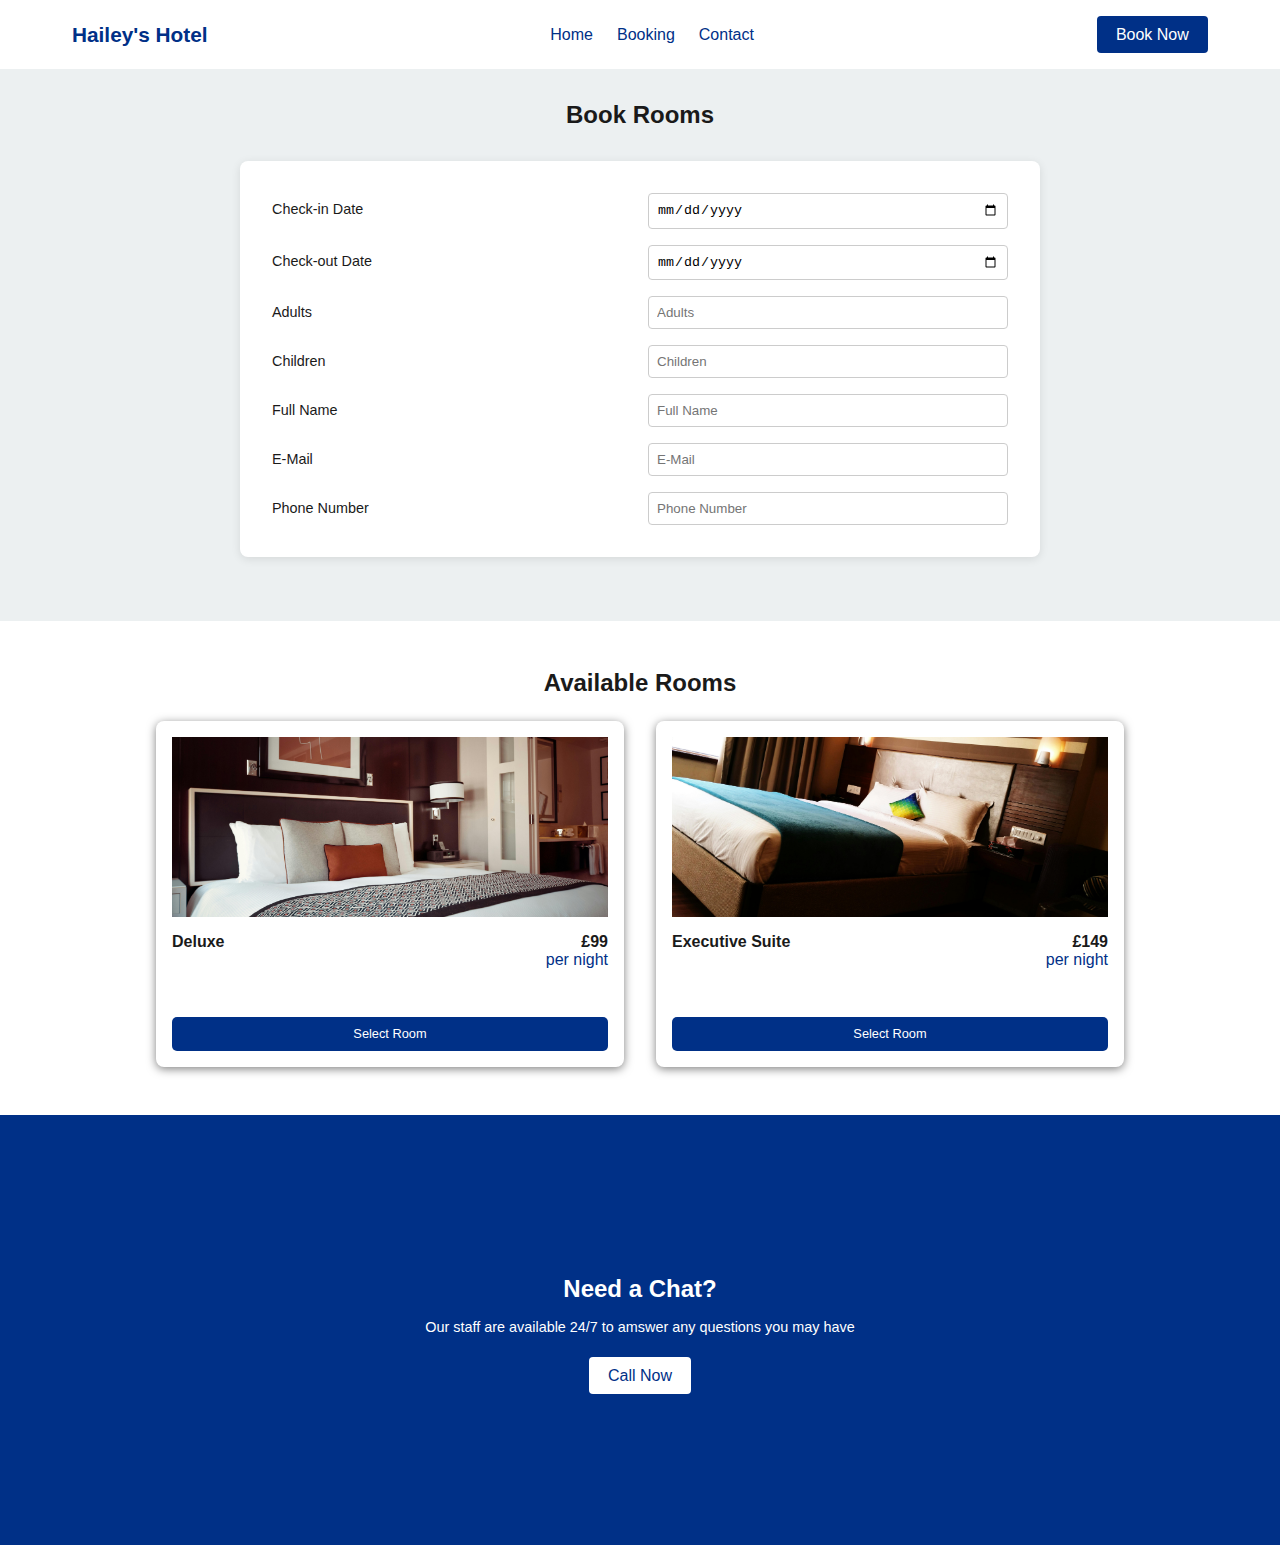
==== booking.html @ 3880f31a "Folders and paths updated" ====
<!DOCTYPE html>
<html lang="en">

  <head>
    <meta charset="UTF-8">
    <meta name="viewport" content="width=device-width, initial-scale=1.0">
    <title>Hailey's Hotel | Booking Form</title>
    <link rel="stylesheet" href="./Styles/style.css">
  </head>

  <body>

    <!-- Navigation header --> 
    <header class="header">
      <a href="landing.html">
        <div class="main-logo">Hailey's Hotel</div>
      </a>
      <nav>
        <ul>
          <li><a href="landing.html">Home</a></li>
          <li><a href="booking.html">Booking</a></li>
          <li><a href="contact-us.html">Contact</a></li>
        </ul>
      </nav>
      <a href="#" class="book-btn">Book Now</a>
    </header>
    <!-- Navigation header end -->

    <!-- Booking form -->
    <section class="booking-form-container">
      <h2>Book Rooms</h2>
      <form class="booking-form-items">
        <label>Check-in Date</label>
        <input type="date" name="check-in-date" id="check-in-date" required>
        <label>Check-out Date</label>
        <input type="date" name="check-out-date" id="check-out-date" required>
        <label>Adults</label>
        <input type="text" name="adults" id="adults" placeholder="Adults" required>
        <label>Children</label>
        <input type="text" name="children" id="children" placeholder="Children" required>
        <label>Full Name</label>
        <input type="text" name="full-name" id="full-name" placeholder="Full Name" required>
        <label>E-Mail</label>
        <input type="email" name="email" id="email" placeholder="E-Mail" required>
        <label>Phone Number</label>
        <input type="tel" name="tel" id="tel" placeholder="Phone Number" required>
      </form>
    </section>
    <!-- Booking form end -->

    <!-- Rooms section -->
    <section class="rooms-section">
      <h2>Available Rooms</h2>
      <div class="rooms-section-container">

        <!-- Room one -->
        <div class="available-room-container">
          <div class="room-image">
            <img
              class="room-image"
              src="./Images/bedroom.jpg"
              alt="Deluxe Bedroom"
            >
          </div>
          <div class="room-info">
            <h3>Deluxe</h3>
            <div class="room-info-price">
              <p><strong>£99</strong></p>
              <p><span>per night</span></p>
            </div>
          </div>
          <a href="#" class="select-room-btn">Select Room</a>
        </div>
        <!-- Room one end -->

        <!-- Room two -->
        <div class="available-room-container">
          <div class="room-image">
            <img
              class="room-image"
              src="./Images/bedroom2.jpg"
              alt="Executive Suite"
            >
          </div>
          <div class="room-info">
            <h3>Executive Suite</h3>
            <div class="room-info-price">
              <p><strong>£149</strong></p>
              <p><span>per night</span></p>
            </div>
          </div>
          <a href="#" class="select-room-btn">Select Room</a>
        </div>
        <!-- Room two end -->

      </div>
    </section>
    <!-- Room section end -->

    <!-- Footer section -->
    <section class="footer-section">
      <h2>Need a Chat?</h2>
      <p>Our staff are available 24/7 to amswer any questions you may have</p>
      <a href="#" class="book-btn footer-btn">Call Now</a>
    </section>
    <!-- Footer section end -->

  </body>
</html>
---- Styles/style.css ----
/* Global styles */
* {
  margin: 0;
  padding: 0;
  box-sizing: border-box;
}

body {
  font-family: "Segoe UI", Tahoma, sans-serif;
  color: #1a1a1a;
}
/* Global styles end */

/* Header */
a {
  text-decoration: none;
  color: inherit;
}

ul {
  list-style: none;
  padding: 0;
  margin: 0;
}

.header {
  display: flex;
  flex-wrap: wrap;
  justify-content: space-between;
  max-width: 1200px;
  width: 100%;
  margin: 0 auto;
  align-items: center;
  padding: 1rem 2rem;
  color: #003087;
}

.main-logo {
  font-size: 1.3rem;
  font-weight: bold;
}
nav {
  display: flex;
}
nav ul {
  display: flex;
  gap: 1.5rem;
}

nav a {
  color: #003087;
  font-weight: 500;
}

.book-btn {
  background-color: #003087;
  color: #fff;
  padding: 0.6rem 1.2rem;
  border-radius: 4px;
  font-weight: 400;
  cursor: pointer;
  /* Header end; */
}

/* Landing page */

.book-btn:hover {
  background-color: #636363;
}

.welcome-section {
  text-align: center;
  padding: 3rem 2rem 8rem 2rem;
  background: #ecf0f1;
}

.welcome-section h2 {
  font-size: 1.5rem;
  margin-bottom: 2rem;
}

.welcome-section-images {
  display: flex;
  justify-content: center;
  flex-wrap: wrap;
  gap: 2rem;
  width: 100%;
}

.image-left,
.image-right {
  width: 350px;
  height: 250px;
  object-fit: cover;
  border-radius: 8px;
  box-shadow: 0 2px 10px rgba(0, 0, 0, 0.5);
}

.amenities-section {
  padding: 5rem 2rem 8rem 2rem;
  background-color: #fff;
  text-align: left;
}

.amenities-section h2 {
  font-size: 1.5rem;
  margin-bottom: 2rem;
  text-align: center;
}

.amenities-section p {
  font-size: 0.9rem;
}

.amenities-container {
  display: flex;
  justify-content: center;
  gap: 2rem;
  flex-wrap: wrap;
}

.card {
  background-color: #f0f0f0;
  padding: 2rem;
  border-radius: 10px;
  width: 250px;
  box-shadow: 0 2px 10px rgba(0, 0, 0, 0.5);
}

.footer-section {
  text-align: center;
  background-color: #003087;
  color: #fff;
  padding: 10rem 2rem;
}

.footer-section h2 {
  font-size: 1.5rem;
  margin-bottom: 1rem;
}

.footer-section p {
  margin-bottom: 2rem;
  font-size: 0.9rem;
}
.footer-btn {
  background-color: #fff;
  color: #003087;
}
/* Landing page end */

/* Booking form start */
.booking-form-container {
  text-align: left;
  padding: 2rem;
  background: #ecf0f1;
}

.booking-form-container h2 {
  text-align: center;
  font-size: 1.5rem;
}

.booking-form-items {
  display: grid;
  grid-template-columns: 1fr 1fr;
  gap: 1rem;
  max-width: 800px;
  margin: 2rem auto;
  padding: 2rem;
  background-color: white;
  border-radius: 8px;
  box-shadow: 0 2px 10px rgba(0, 0, 0, 0.1);
}

.booking-form-items label {
  font-size: 0.9rem;
  margin-top: 0.5rem;
}

.booking-form-items input {
  padding: 0.5rem;
  border: 1px solid #ccc;
  border-radius: 4px;
}

.rooms-section {
  max-width: 1000px;
  margin: 2rem auto;
  padding: 1rem;
}

.rooms-section h2 {
  text-align: center;
  margin-bottom: 1.5rem;
  font-size: 1.5rem;
}

.rooms-section-container {
  display: grid;
  grid-template-columns: repeat(auto-fit, minmax(300px, 1fr));
  gap: 2rem;
}

.available-room-container {
  background-color: white;
  padding: 1rem;
  border-radius: 8px;
  overflow: hidden;
  box-shadow: 0 2px 10px rgba(0, 0, 0, 0.5);
  text-align: center;
}

.room-image {
  background-color: #ddd;
  height: 180px;
  width: 100%;
  object-fit: cover;
}

.room-info {
  display: flex;
  justify-content: space-between;
  padding: 1rem 0 3rem 0;
}

.room-info h3 {
  margin-bottom: 0.5rem;
  font-size: 1rem;
}
.room-info-price {
  display: flex;
  flex-direction: column;
  text-align: end;
}
.room-info-price span {
  color: #003087;
}
.select-room-btn {
  display: inline-block;
  background-color: #003087;
  font-size: 0.8rem;
  width: 100%;
  color: white;
  padding: 0.6rem 1.2rem;
  border: none;
  border-radius: 5px;
  text-decoration: none;
}

.select-room-btn:hover {
  background-color: #636363;
}
/* Booking form end */

/* Contact page */
.contact-section-container {
  background-color: #f0f4f8;
}
.contact-section-container img {
  display: block;
  width: 100%;
  max-height: 400px;
  object-fit: cover;
  object-position: center;
  opacity: 0.9;
}
.contact-section-details {
  display: flex;
  flex-wrap: wrap;
  justify-content: center;
  gap: 2rem;
  padding: 3rem 2rem;
  max-width: 1200px;
  margin: 0 auto;
}

.contact-form {
  flex-grow: 1;
  background-color: white;
  padding: 2rem;
  border-radius: 10px;
  box-shadow: 0 2px 10px rgba(0, 0, 0, 0.5);
}

.contact-form h2 {
  margin-bottom: 1.5rem;
  font-size: 1.5rem;
}

.contact-form label {
  display: block;
  margin-top: 1rem;
  font-weight: 400;
  font-size: 0.9rem;
}

.contact-form input,
.contact-form textarea {
  width: 100%;
  padding: 0.7rem;
  margin-top: 0.4rem;
  border: 1px solid #ccc;
  border-radius: 5px;
  font-size: 1rem;
}

.send-btn {
  margin-top: 1.5rem;
  border: none;
  width: 100%;
}

.contact-info-container {
  display: flex;
  flex-grow: 1;
  flex-direction: column;
  gap: 1.5rem;
}

.info-box {
  background-color: white;
  padding: 1.5rem;
  border-radius: 10px;
  box-shadow: 0 2px 12px rgba(0, 0, 0, 0.09);
}
.info-box-items {
  display: flex;
  align-items: center;
  gap: 0.5rem;
  padding: 0.4rem 0 0.4rem 0;
  font-style: normal;
}

.info-box h3 {
  margin-bottom: 1rem;
  font-size: 1rem;
}

.info-box p {
  font-size: 0.9rem;
  padding-bottom: 0.7rem;
}

.map-section-container h2 {
  font-size: 1.5rem;
  text-align: center;
  padding: 2rem;
}

.map-image-container img {
  width: 100%;
  max-height: 400px;
  object-fit: cover;
}
/* Contact page end */
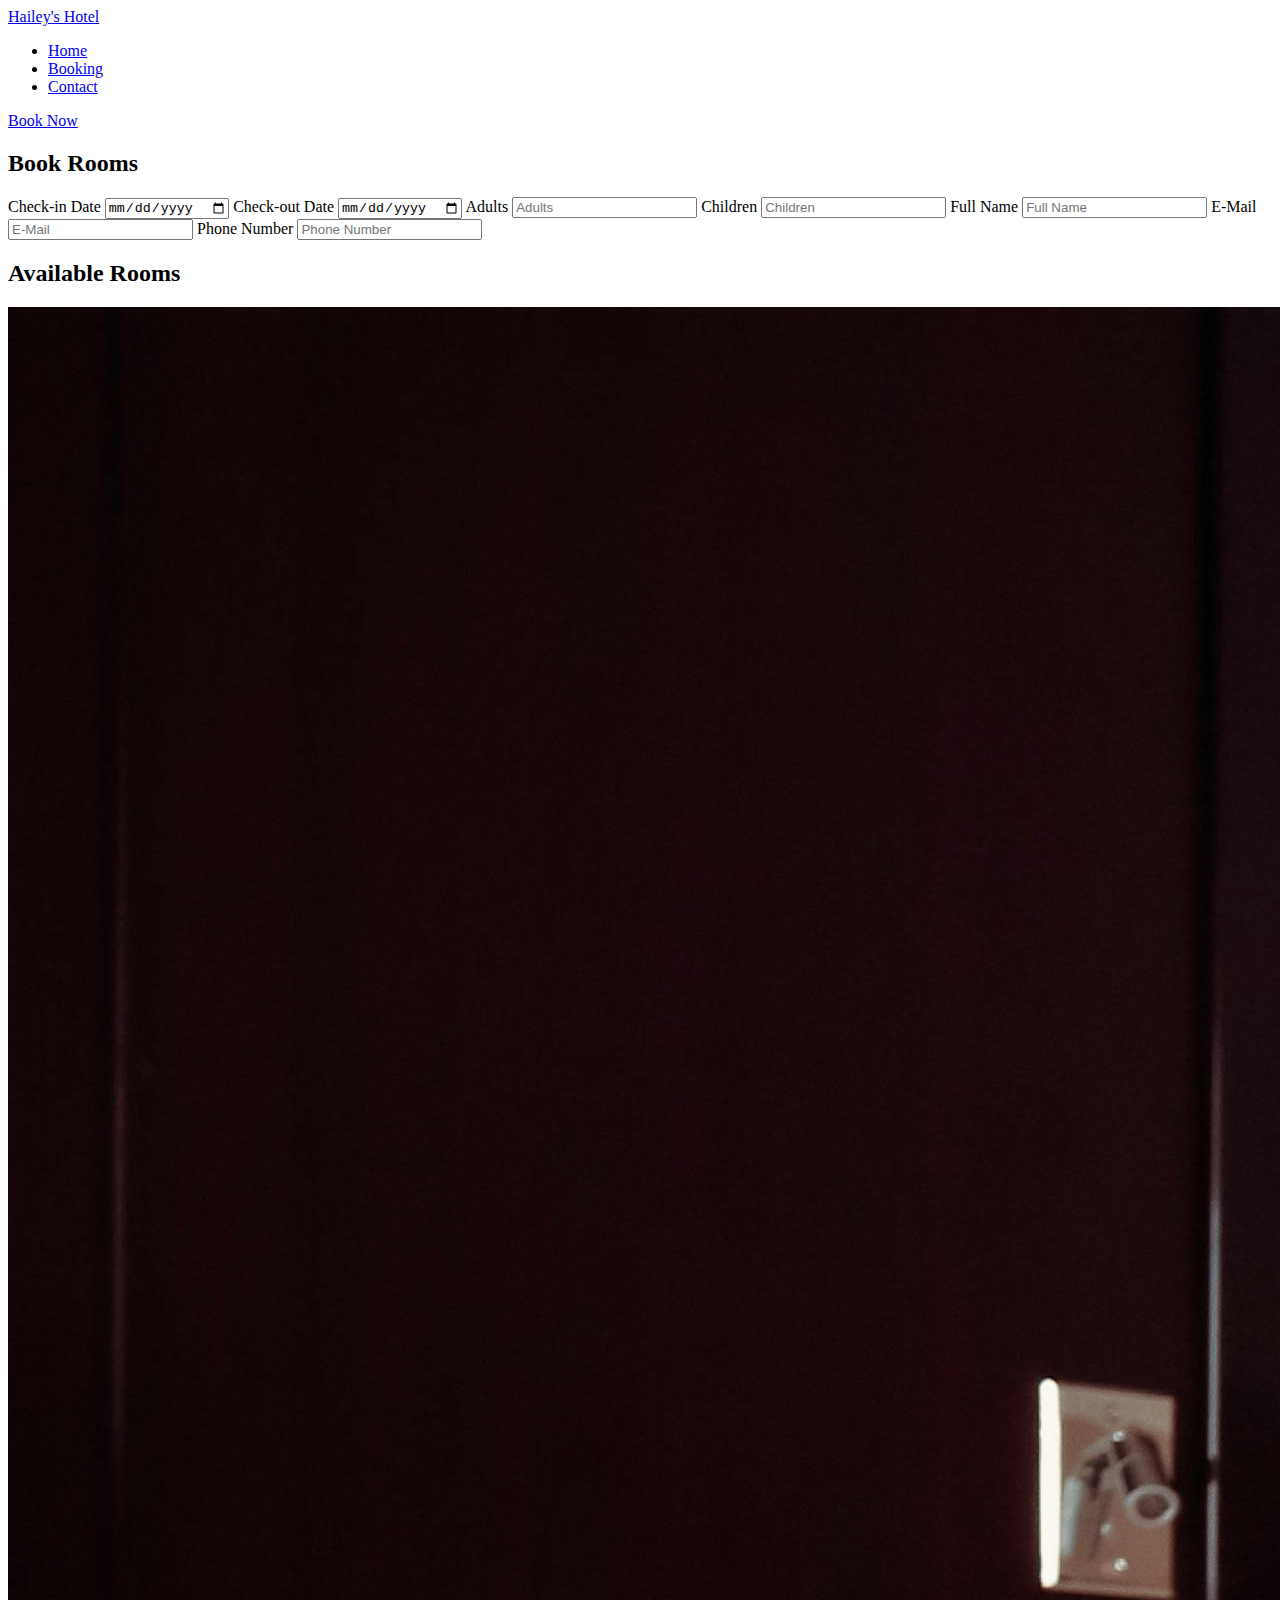
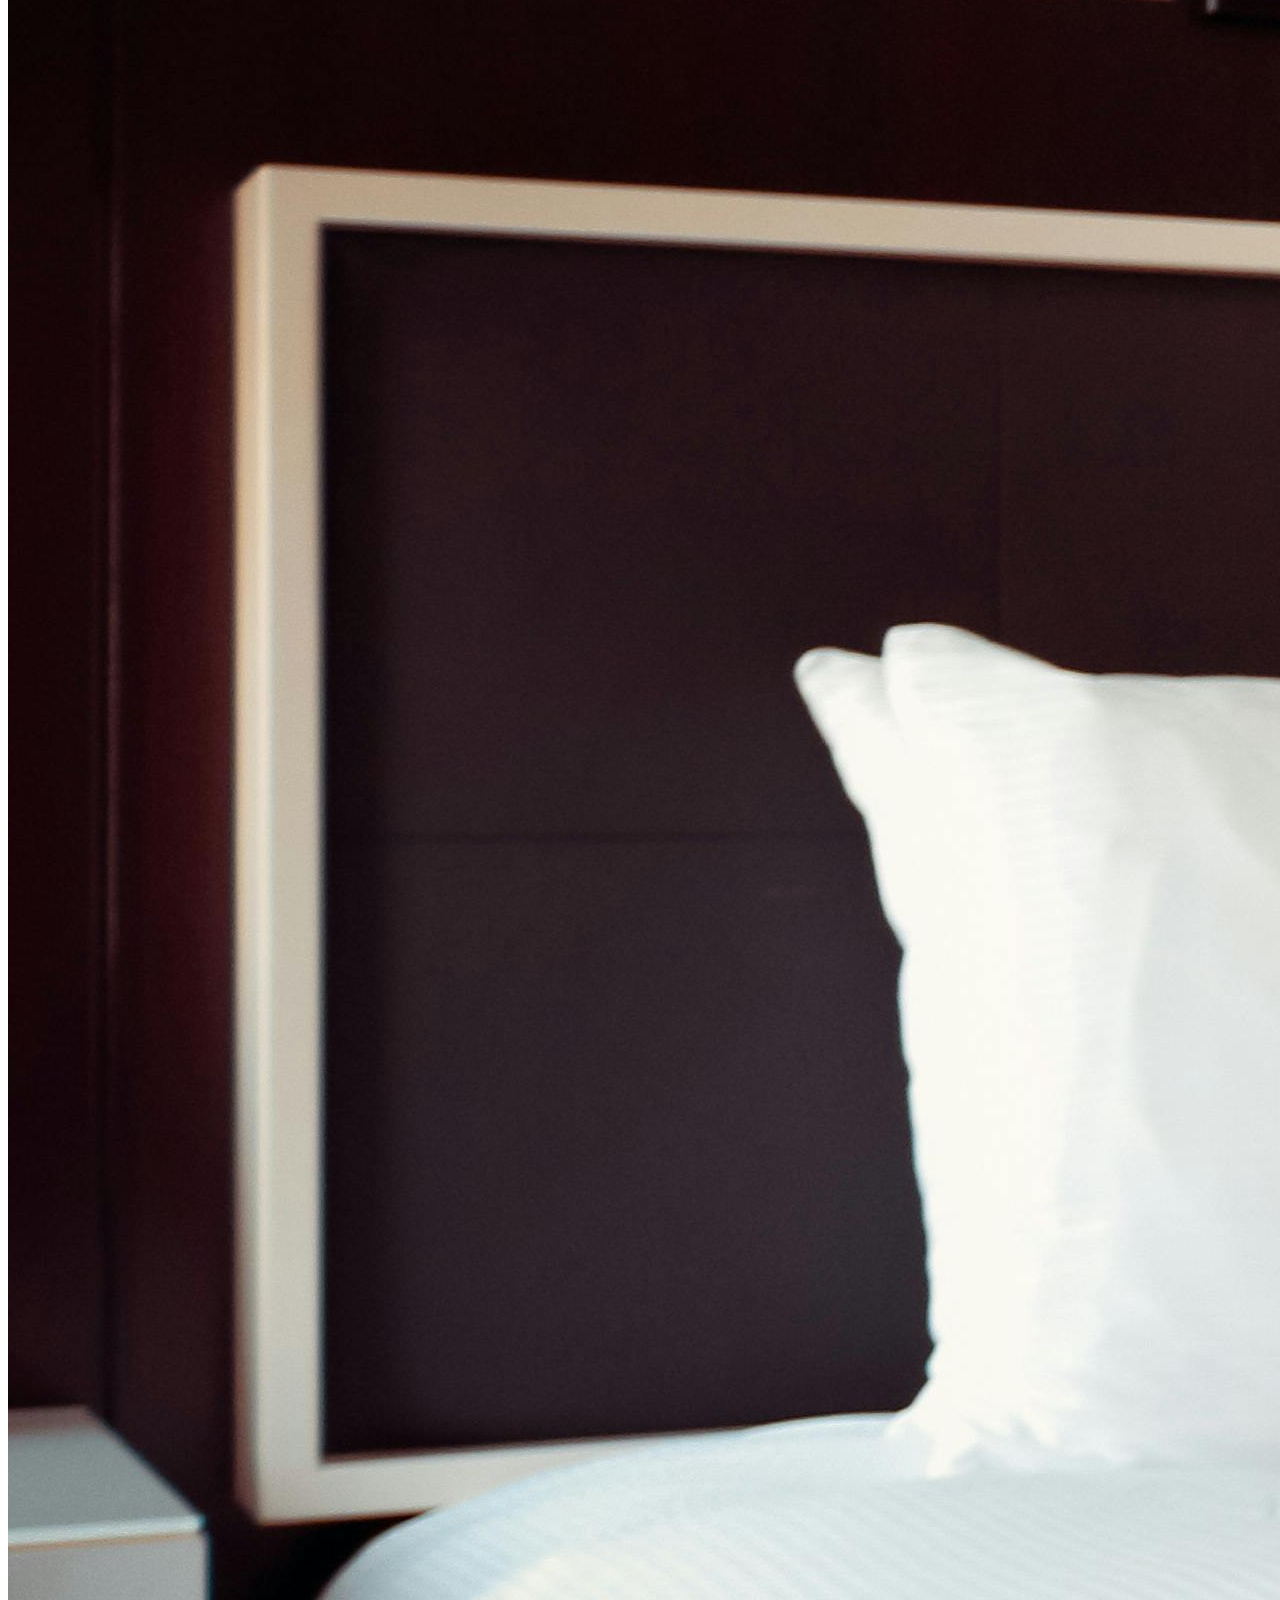
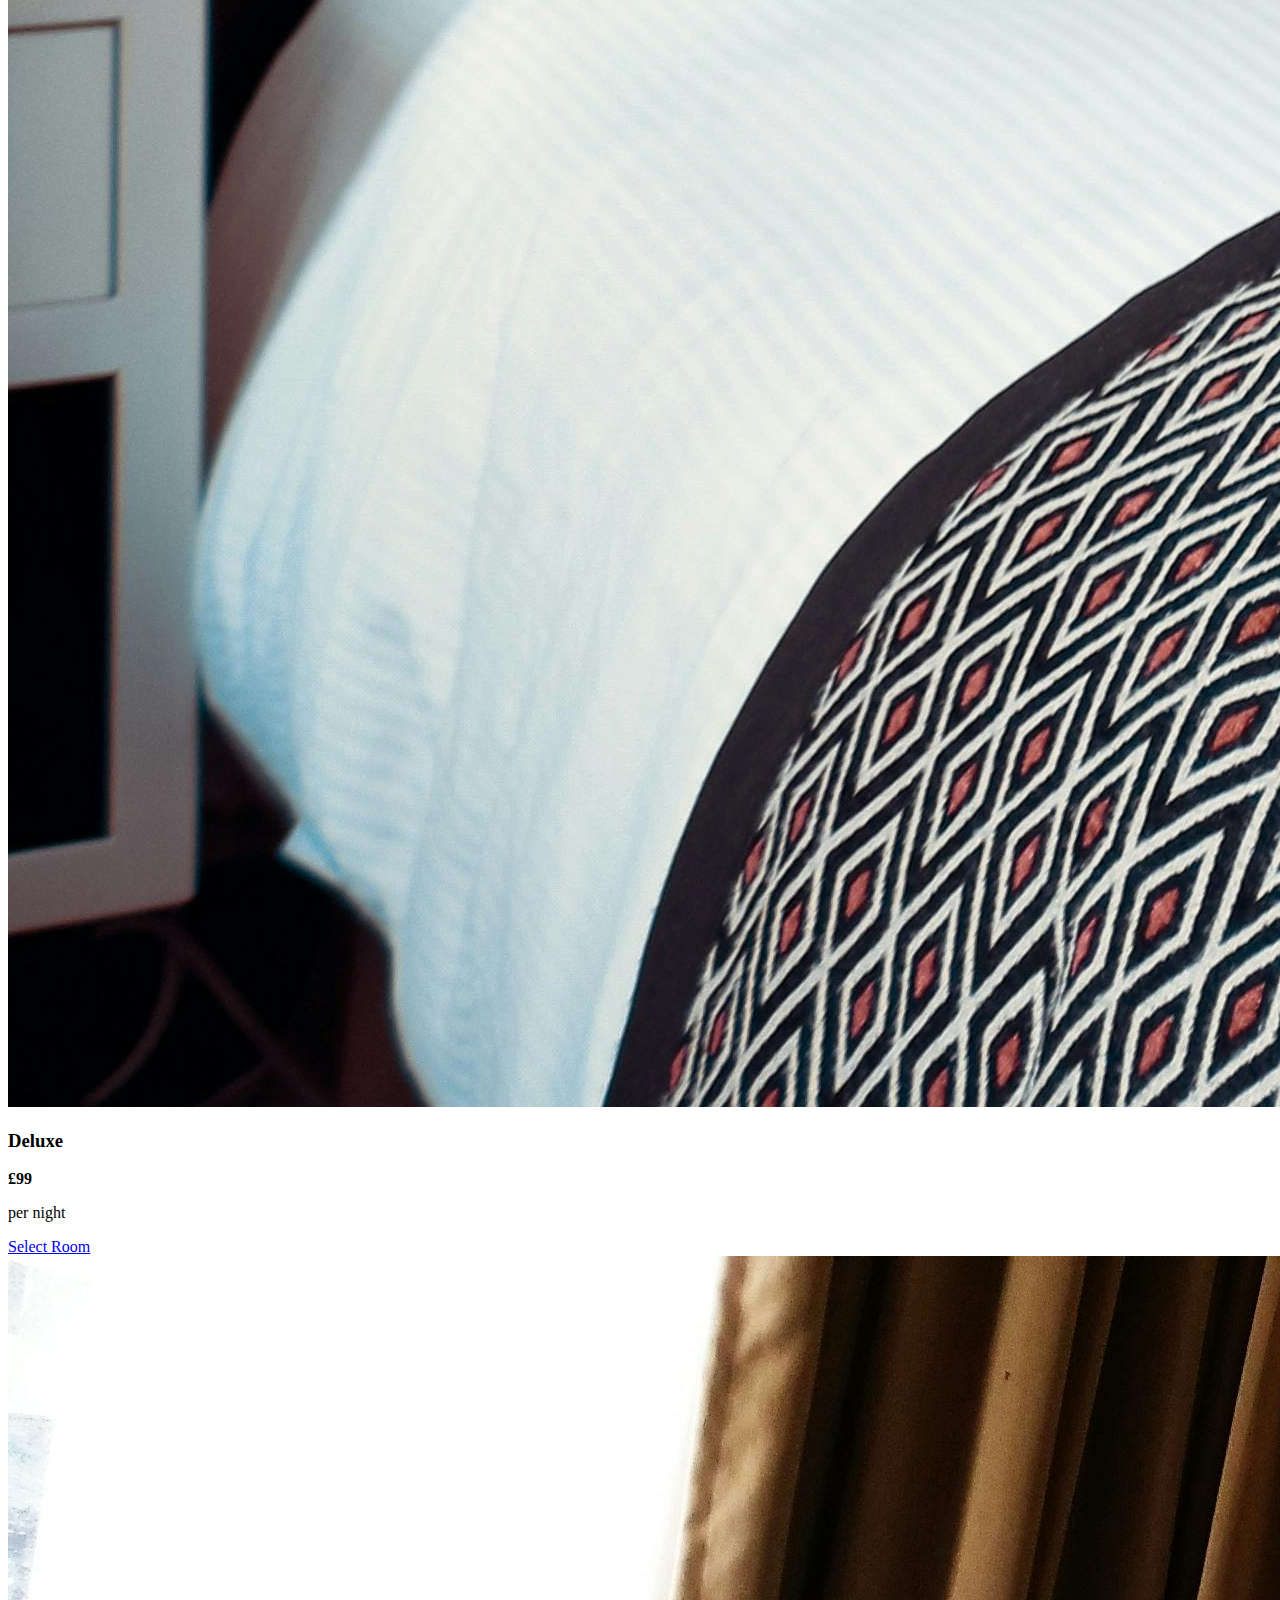
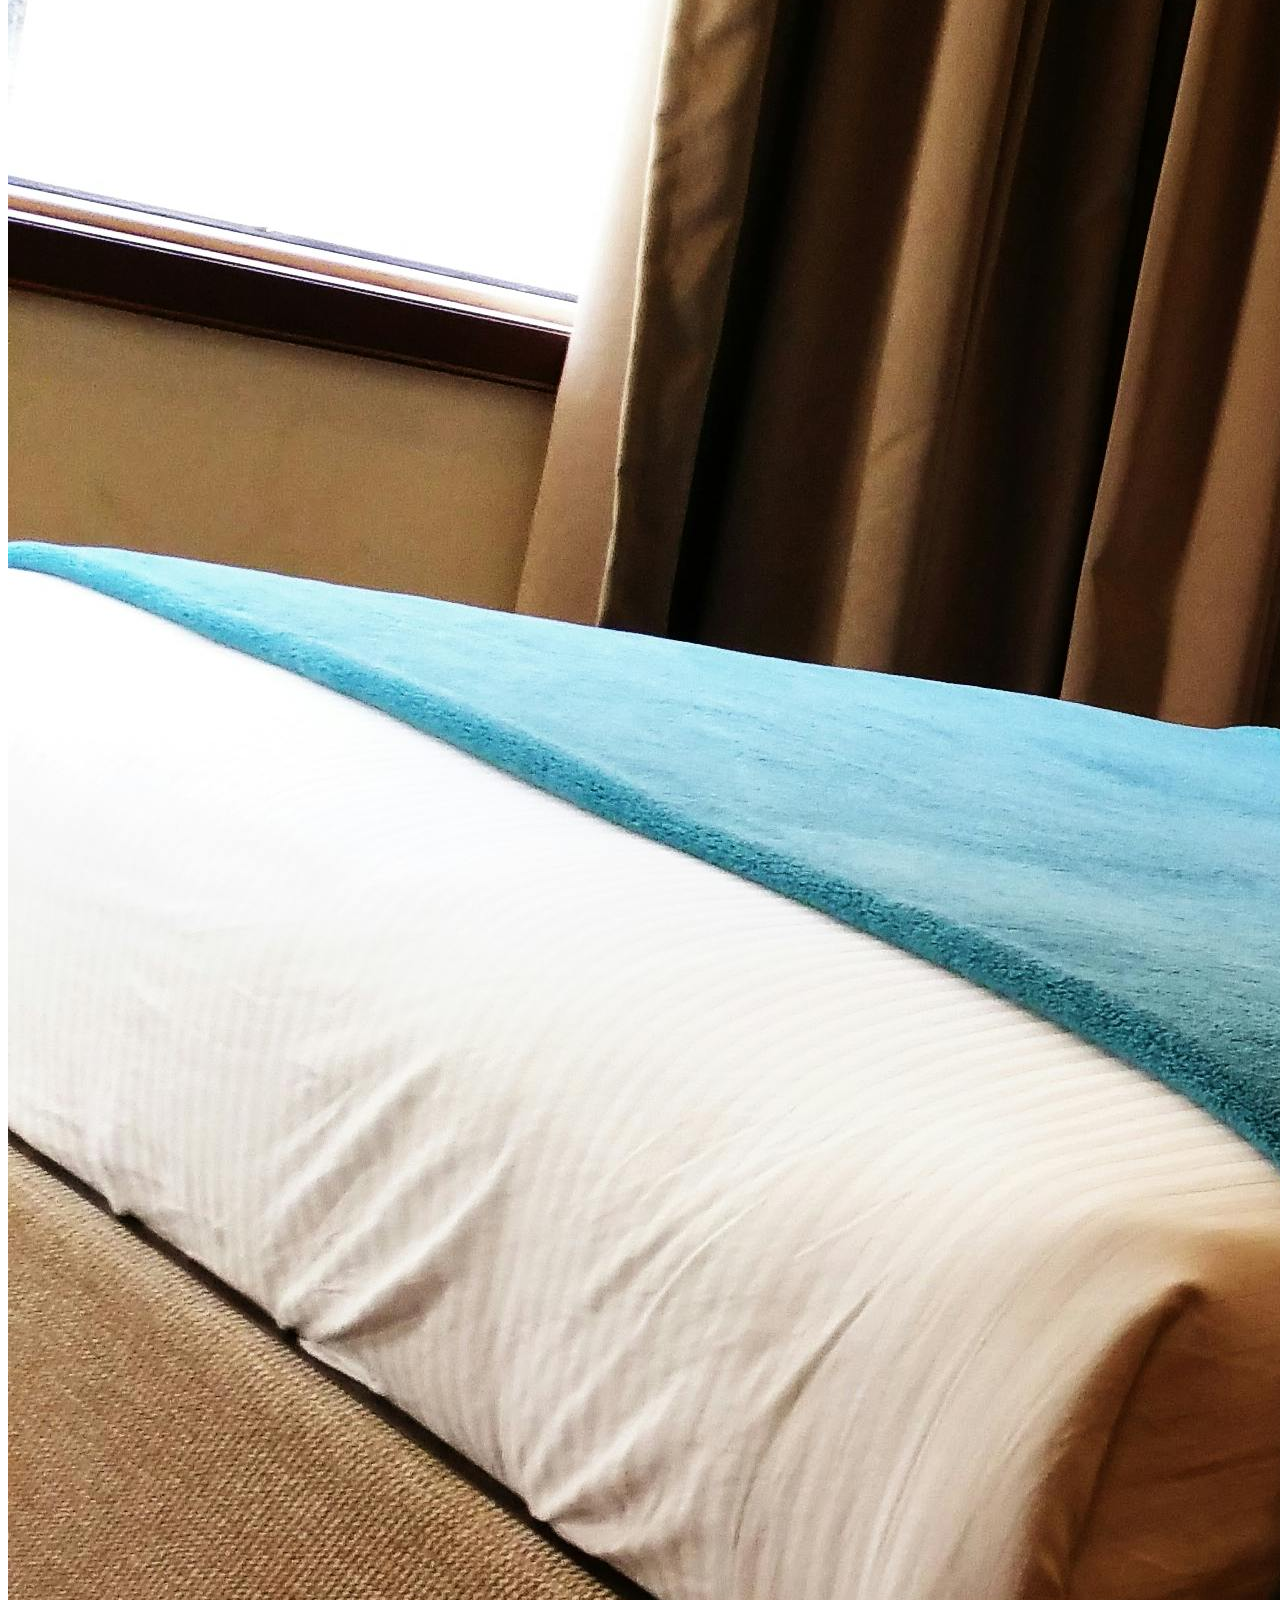
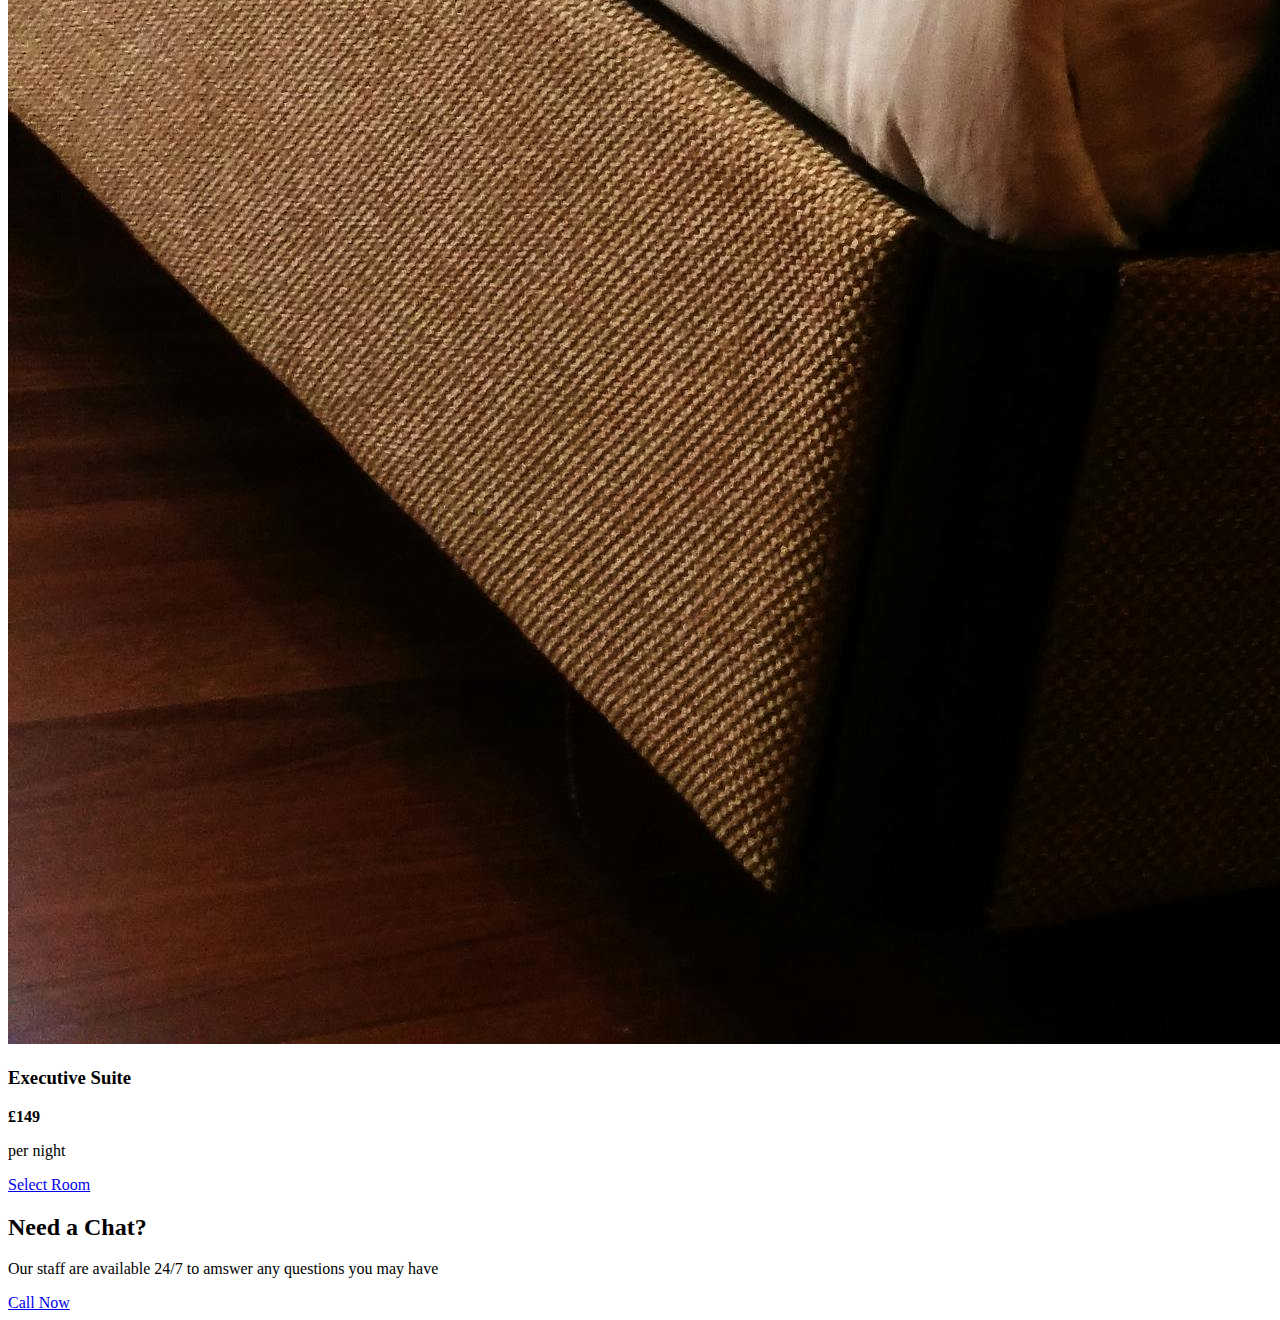
==== commit 056e3334: "ReadME, file names, folders updated" ====
--- a/booking.html
+++ b/booking.html
@@ -5,7 +5,7 @@
     <meta charset="UTF-8">
     <meta name="viewport" content="width=device-width, initial-scale=1.0">
     <title>Hailey's Hotel | Booking Form</title>
-    <link rel="stylesheet" href="./Styles/style.css">
+    <link rel="stylesheet" href="./styles/style.css">
   </head>
 
   <body>
@@ -58,7 +58,7 @@
           <div class="room-image">
             <img
               class="room-image"
-              src="./Images/bedroom.jpg"
+              src="./images/deluxe-bedroom.jpg"
               alt="Deluxe Bedroom"
             >
           </div>
@@ -78,7 +78,7 @@
           <div class="room-image">
             <img
               class="room-image"
-              src="./Images/bedroom2.jpg"
+              src="./images/executive-bedroom.jpg"
               alt="Executive Suite"
             >
           </div>
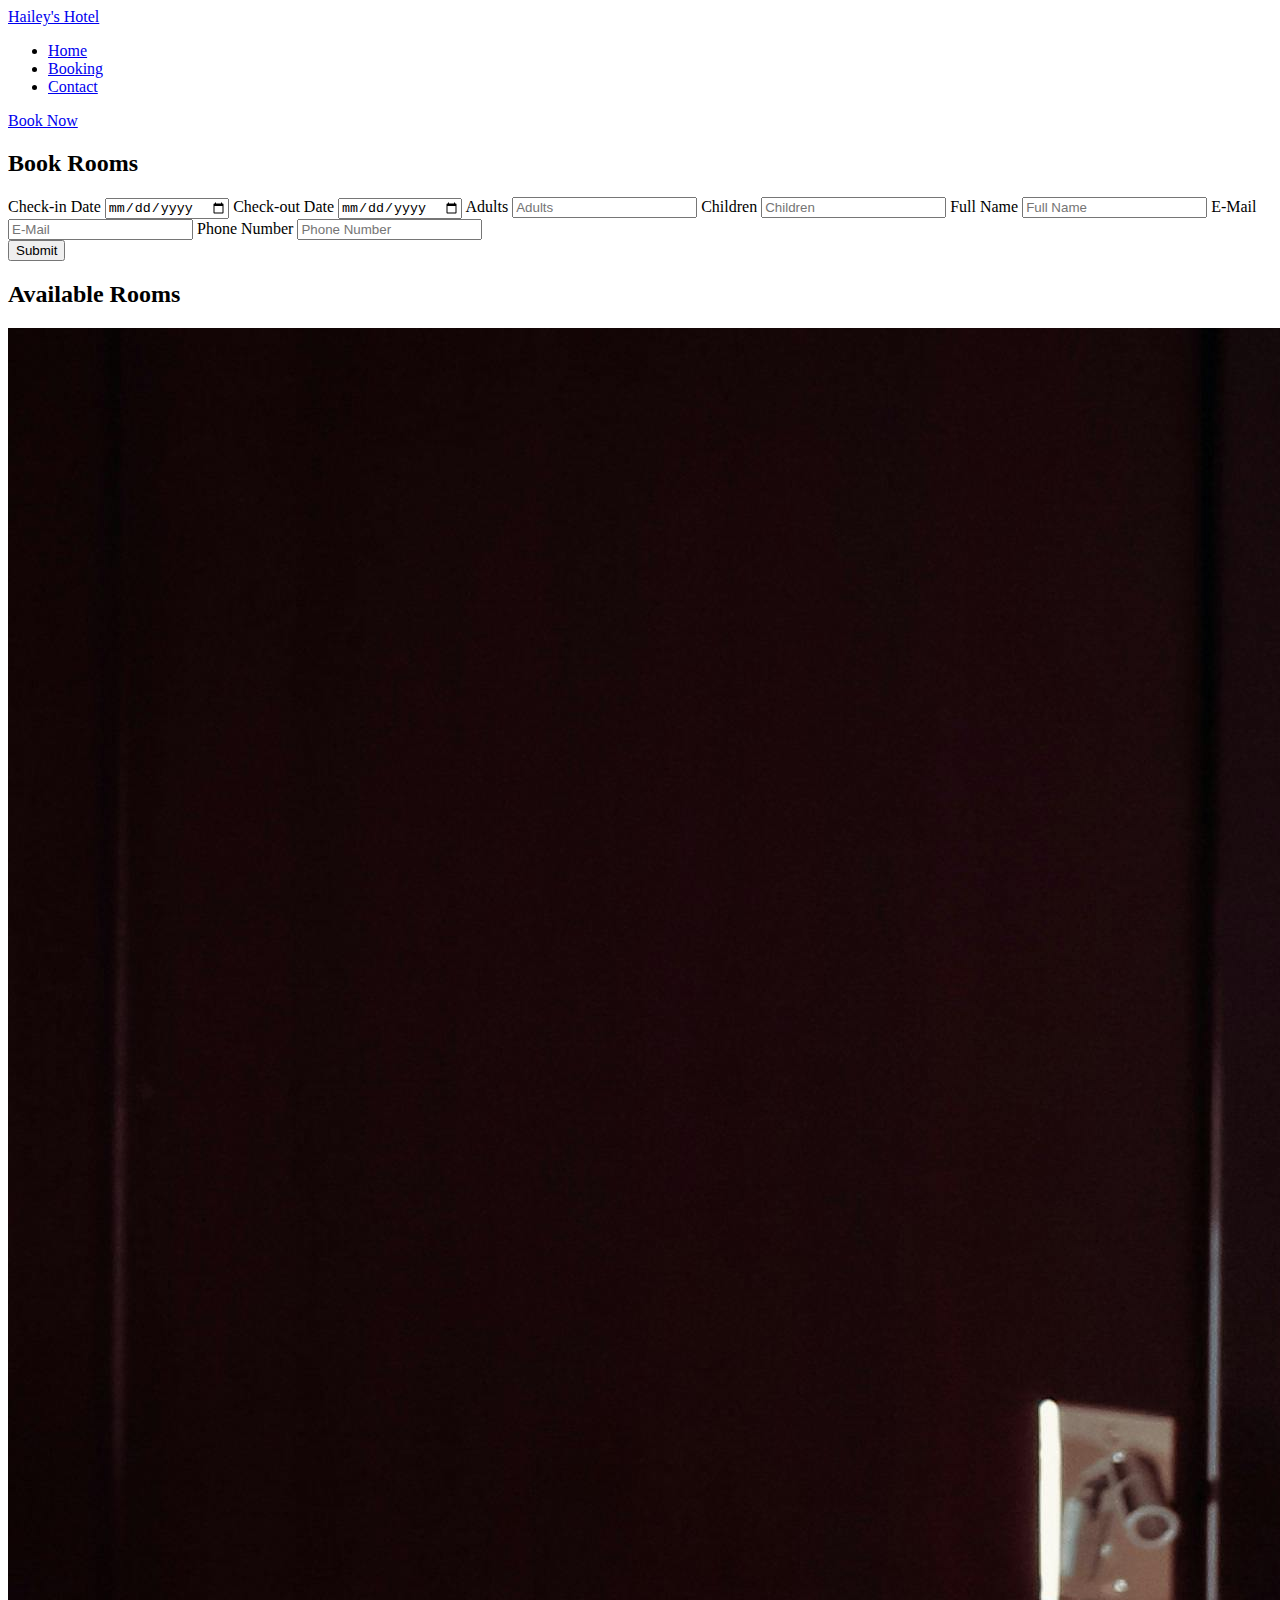
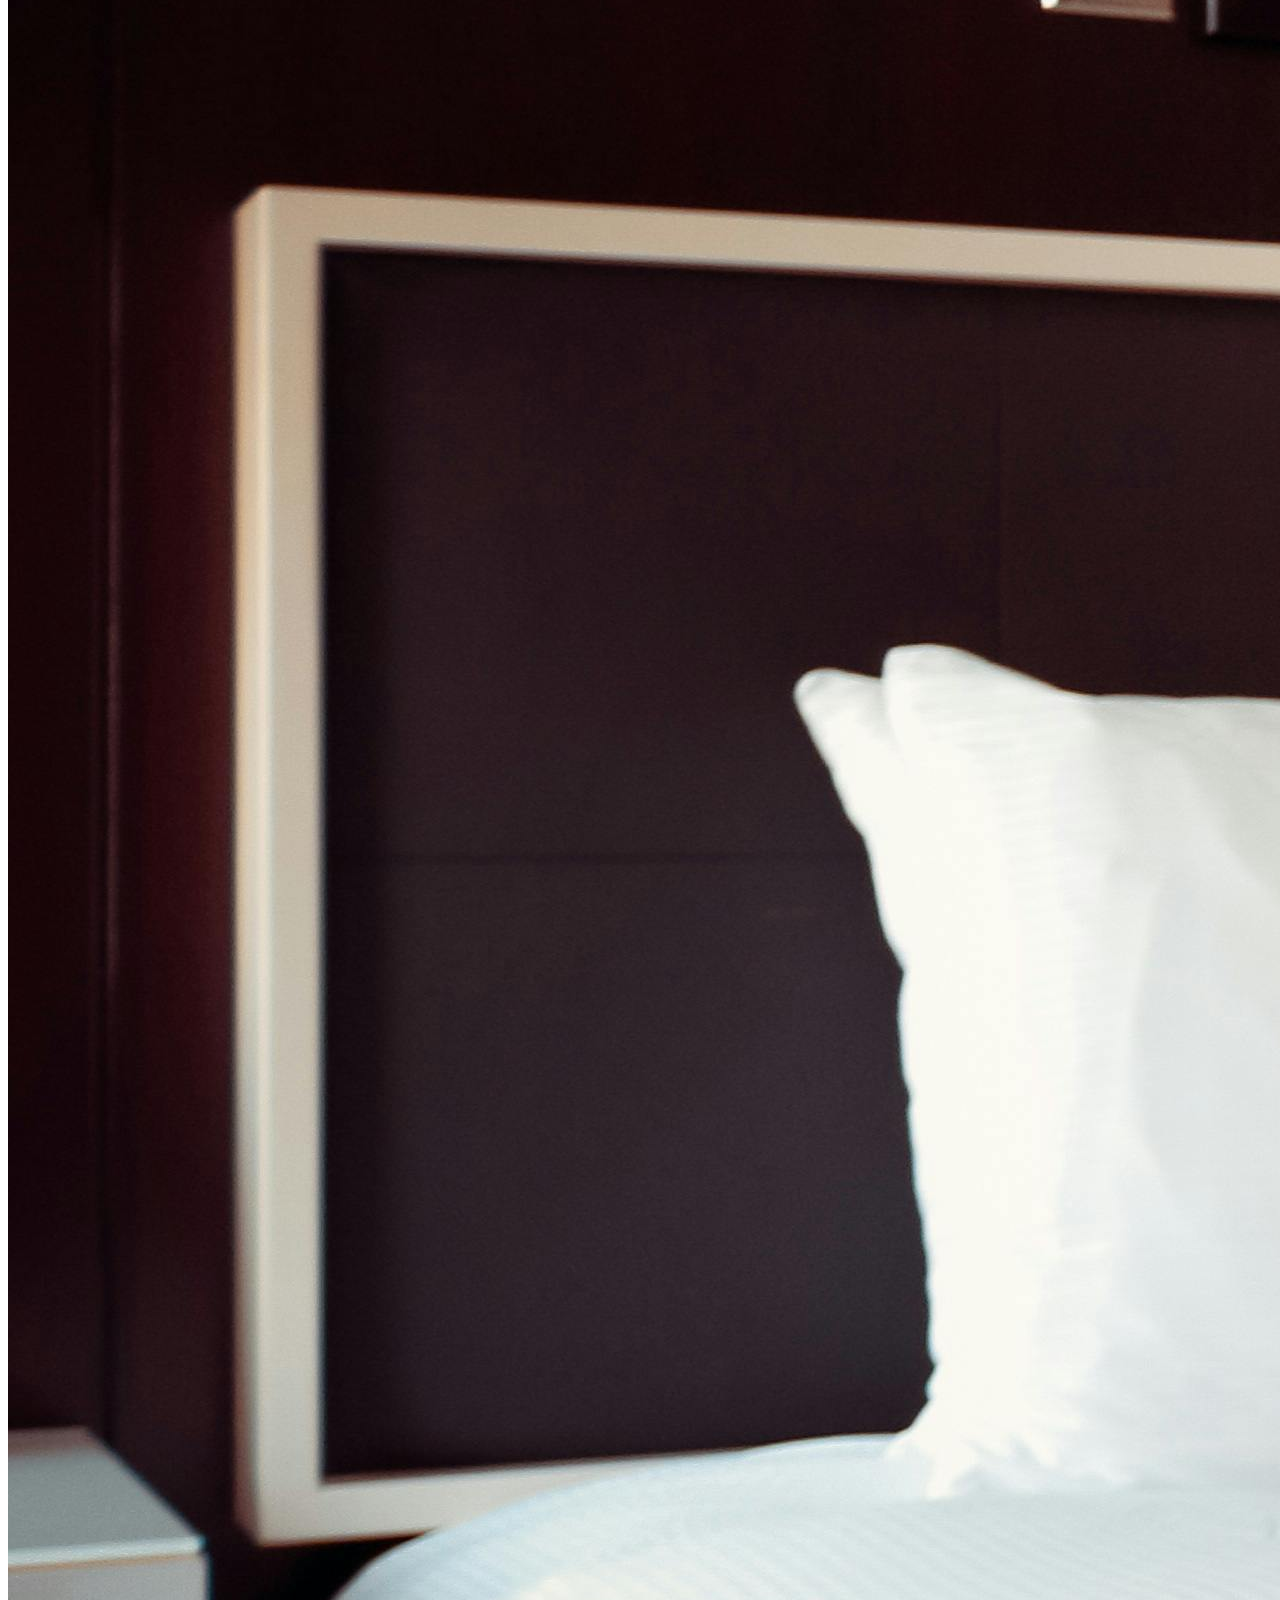
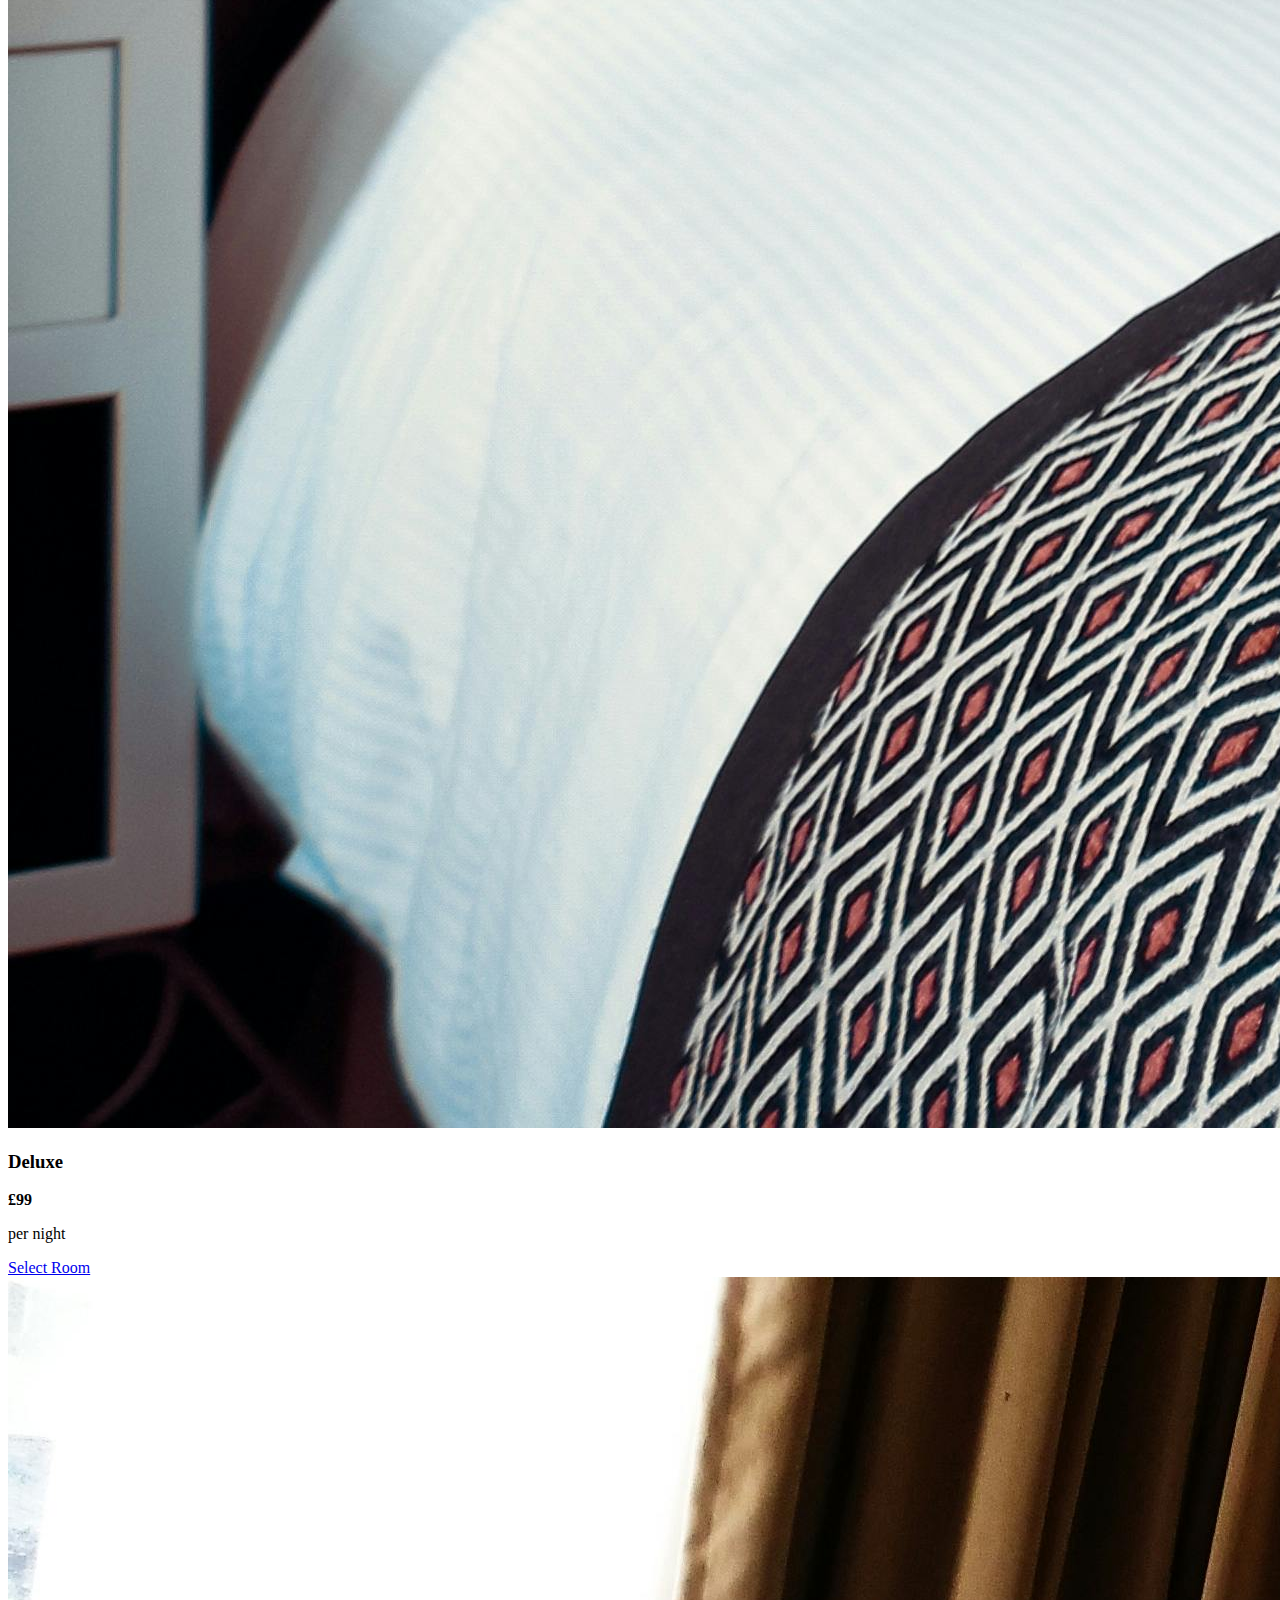
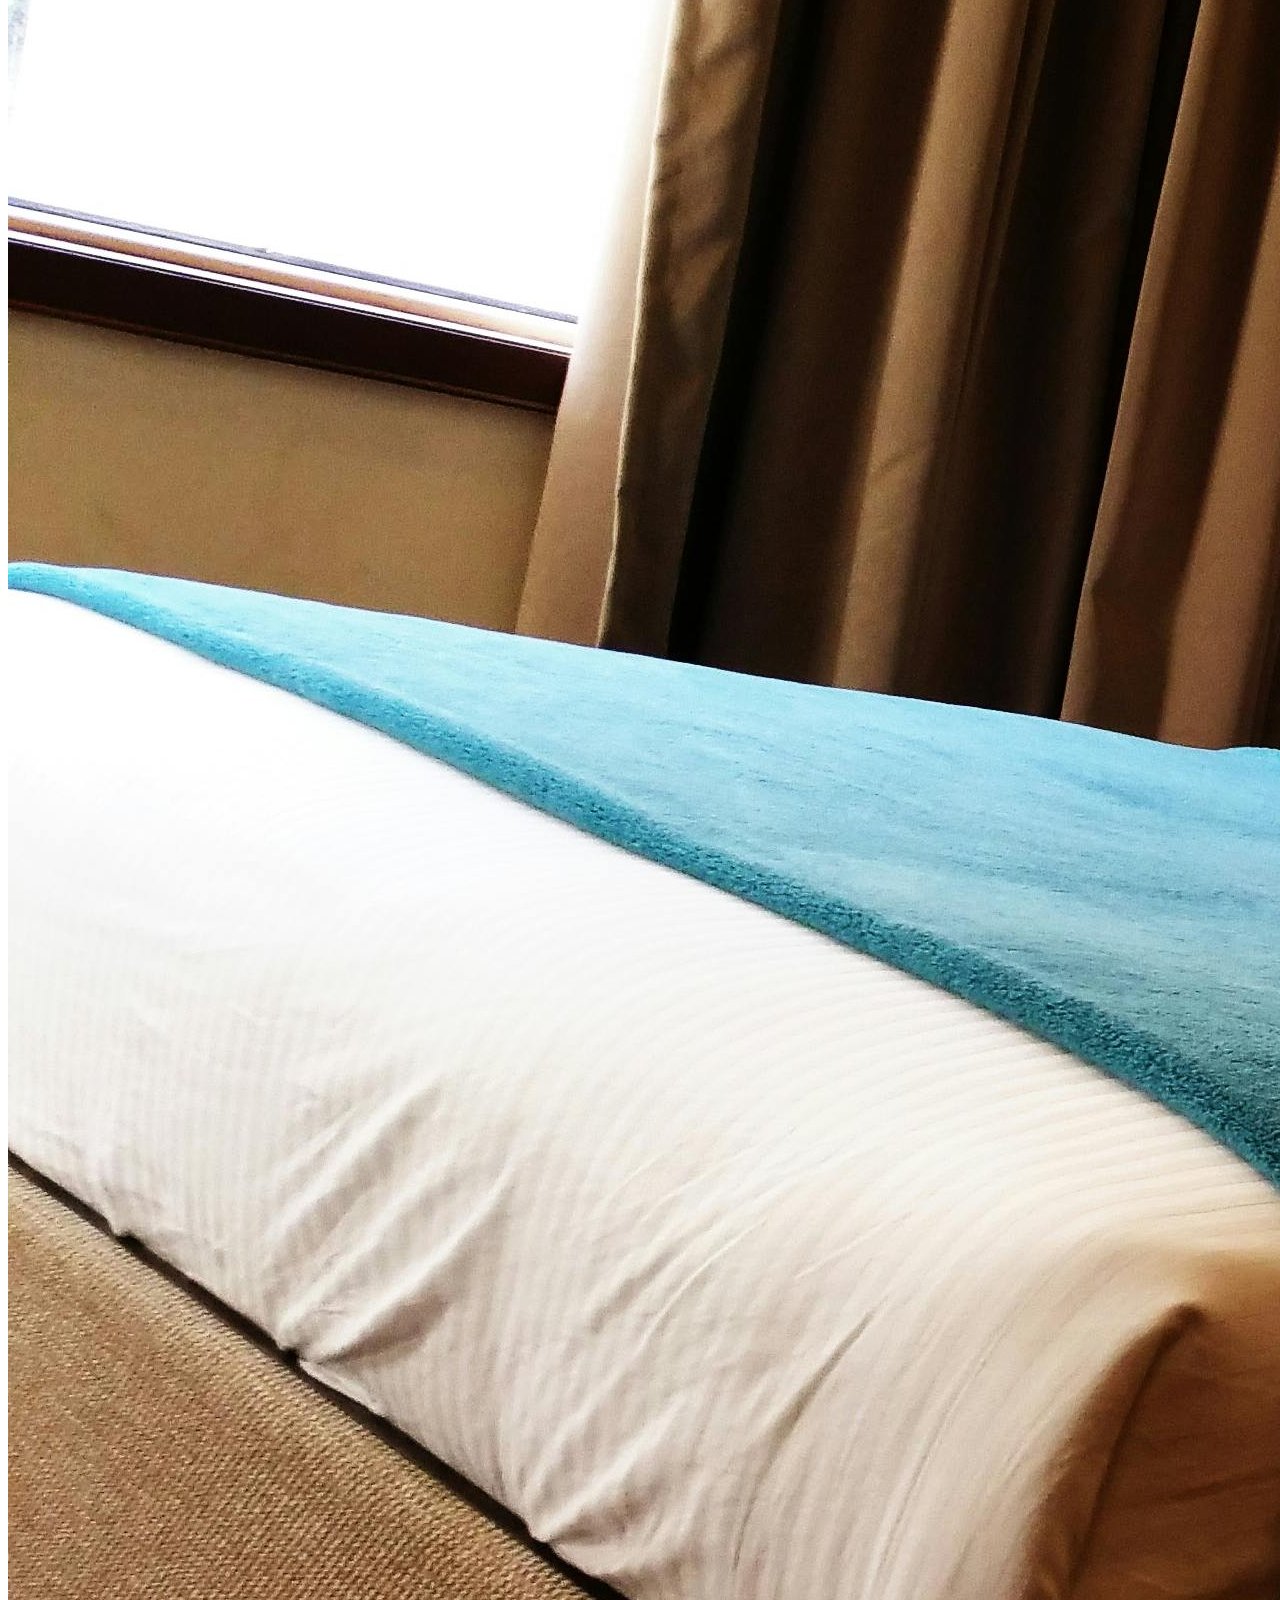
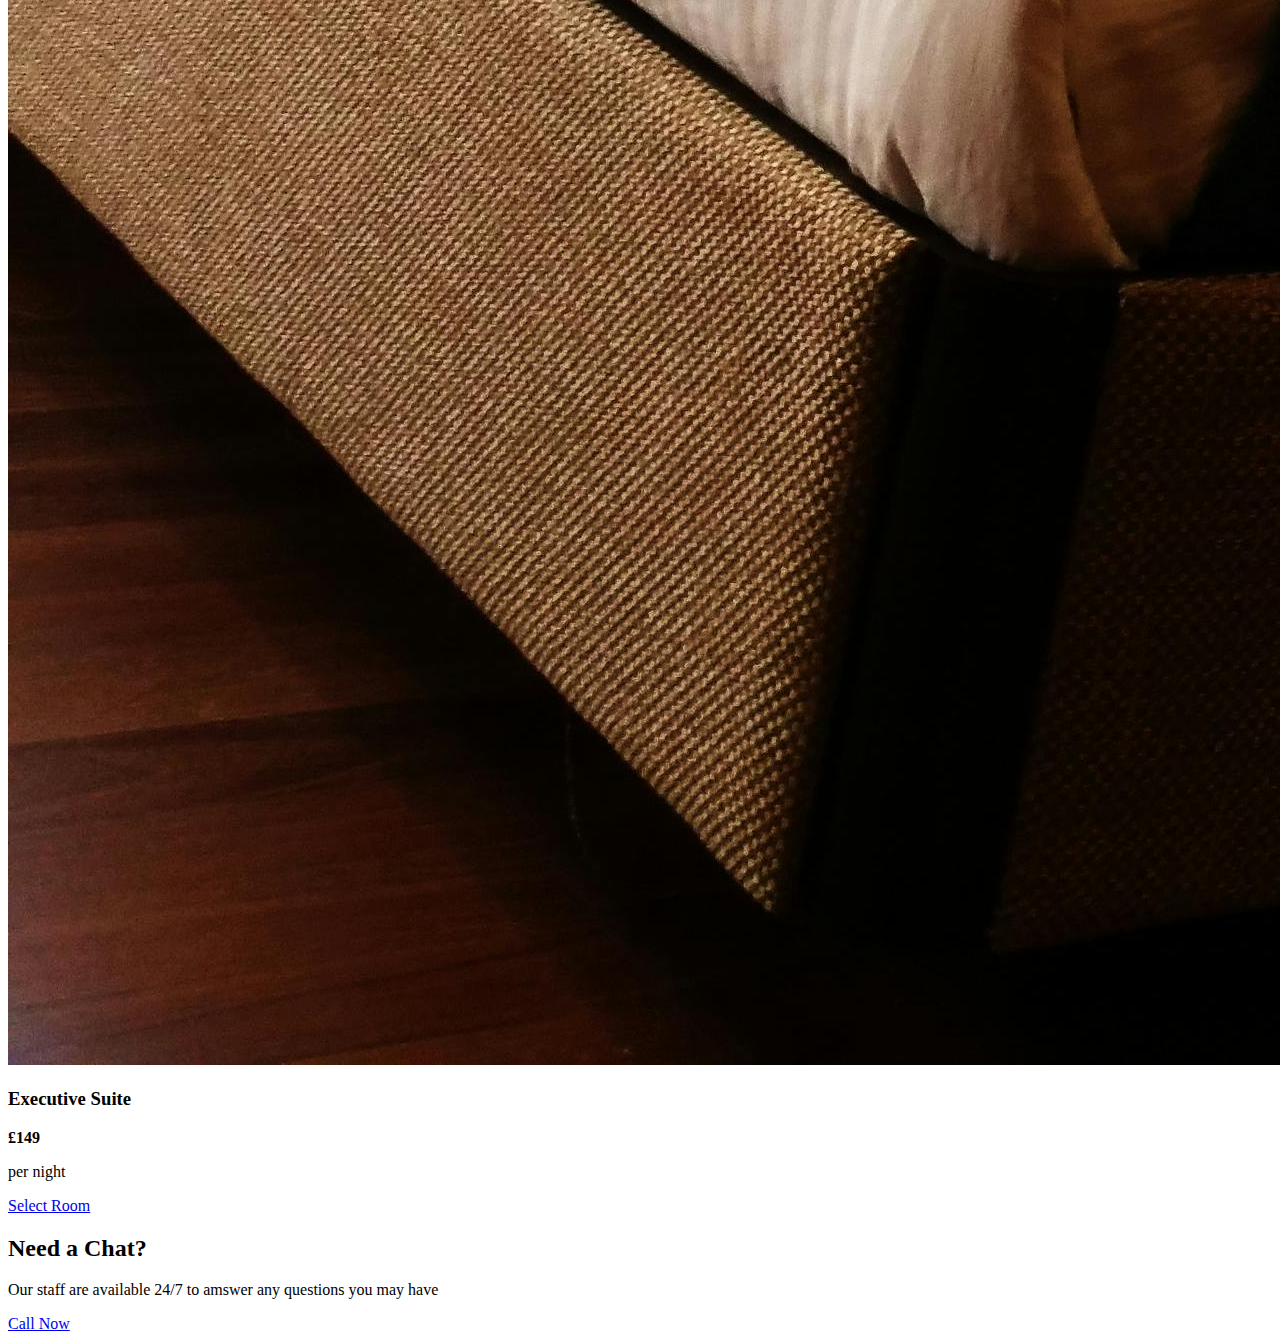
==== commit 8a64e91c: "Created booking submit button" ====
--- a/booking.html
+++ b/booking.html
@@ -44,6 +44,10 @@
         <input type="email" name="email" id="email" placeholder="E-Mail" required>
         <label>Phone Number</label>
         <input type="tel" name="tel" id="tel" placeholder="Phone Number" required>
+        <div class="booking-form-items-btn-wide">
+          <button class="booking-form-items-btn" type="submit">Submit</button>
+        </div>
+ 
       </form>
     </section>
     <!-- Booking form end -->
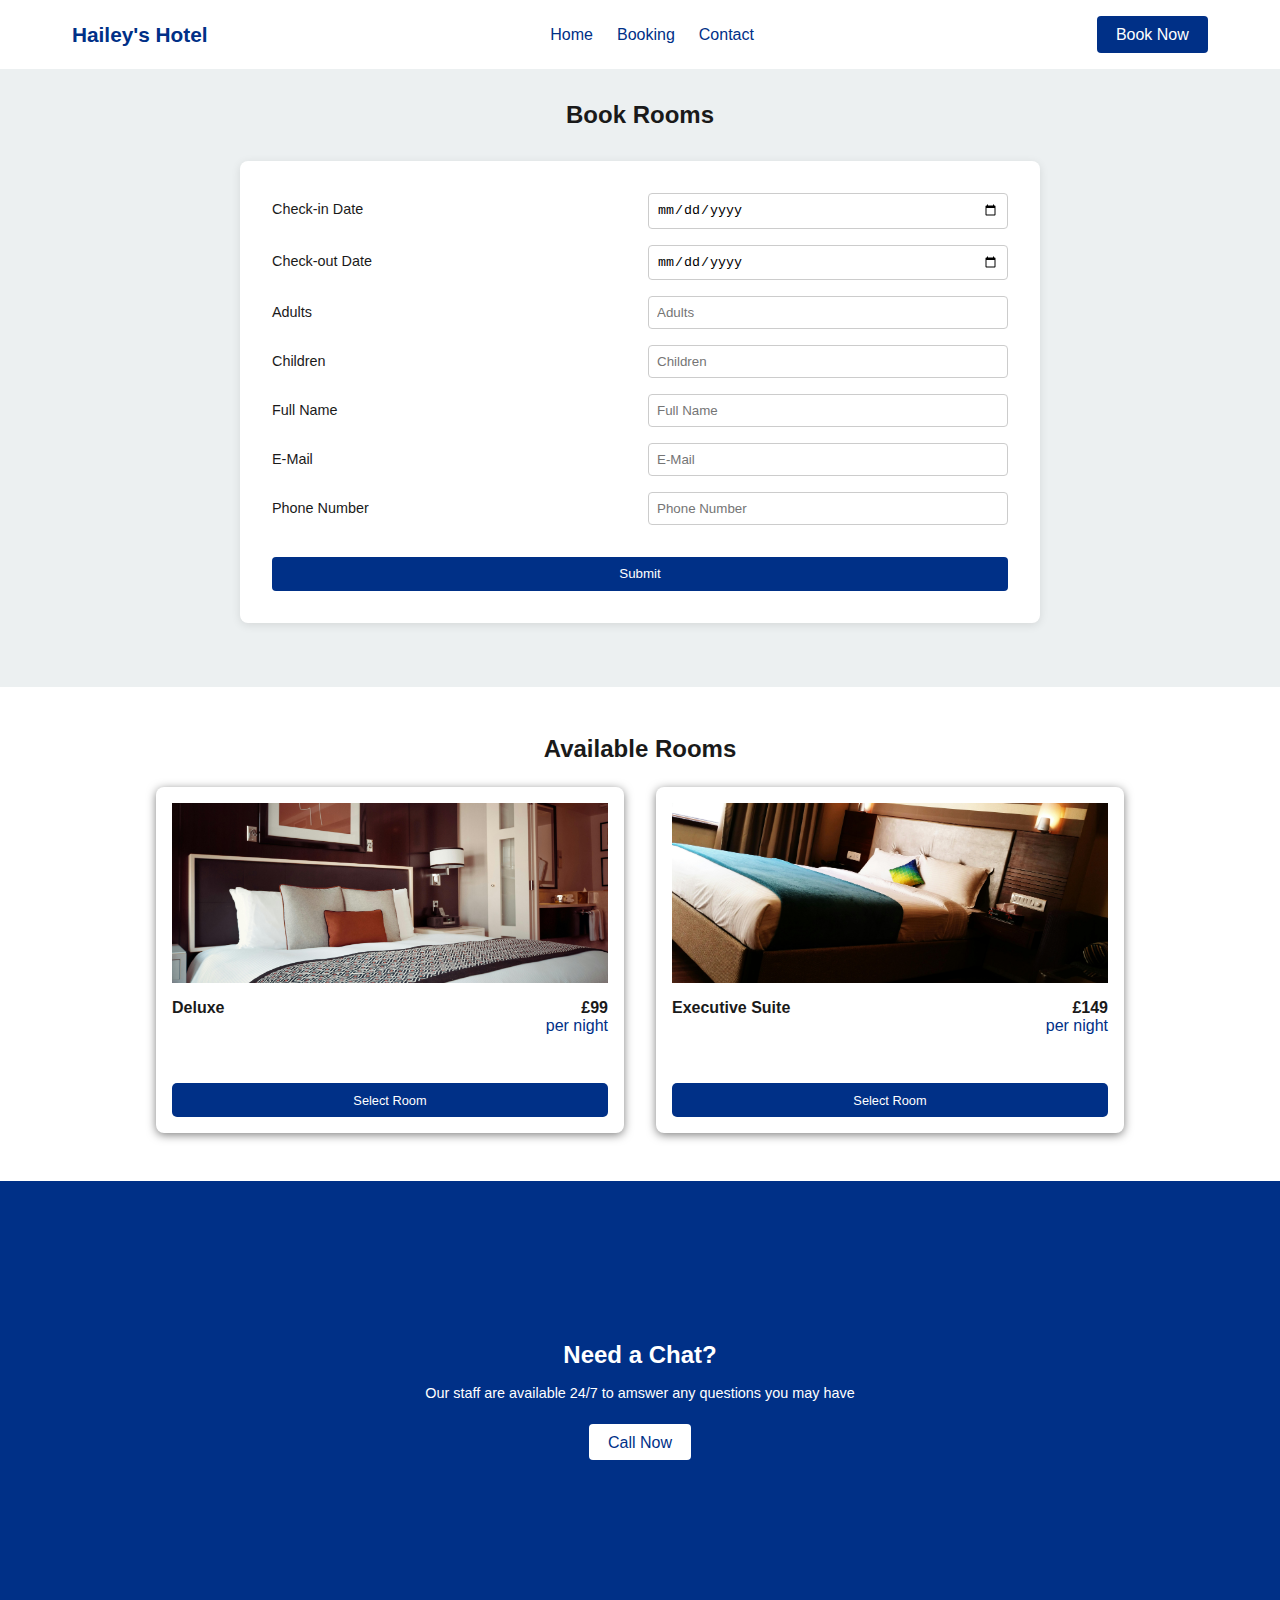
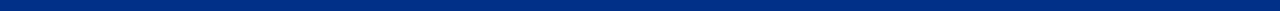
==== commit 9041f718: "Removed comments" ====
--- a/booking.html
+++ b/booking.html
@@ -1,16 +1,12 @@
 <!DOCTYPE html>
 <html lang="en">
-
   <head>
     <meta charset="UTF-8">
     <meta name="viewport" content="width=device-width, initial-scale=1.0">
     <title>Hailey's Hotel | Booking Form</title>
-    <link rel="stylesheet" href="./styles/style.css">
+    <link rel="stylesheet" href="style.css">
   </head>
-
   <body>
-
-    <!-- Navigation header --> 
     <header class="header">
       <a href="landing.html">
         <div class="main-logo">Hailey's Hotel</div>
@@ -24,9 +20,6 @@
       </nav>
       <a href="#" class="book-btn">Book Now</a>
     </header>
-    <!-- Navigation header end -->
-
-    <!-- Booking form -->
     <section class="booking-form-container">
       <h2>Book Rooms</h2>
       <form class="booking-form-items">
@@ -50,14 +43,9 @@
  
       </form>
     </section>
-    <!-- Booking form end -->
-
-    <!-- Rooms section -->
     <section class="rooms-section">
       <h2>Available Rooms</h2>
       <div class="rooms-section-container">
-
-        <!-- Room one -->
         <div class="available-room-container">
           <div class="room-image">
             <img
@@ -75,9 +63,6 @@
           </div>
           <a href="#" class="select-room-btn">Select Room</a>
         </div>
-        <!-- Room one end -->
-
-        <!-- Room two -->
         <div class="available-room-container">
           <div class="room-image">
             <img
@@ -95,19 +80,12 @@
           </div>
           <a href="#" class="select-room-btn">Select Room</a>
         </div>
-        <!-- Room two end -->
-
       </div>
     </section>
-    <!-- Room section end -->
-
-    <!-- Footer section -->
     <section class="footer-section">
       <h2>Need a Chat?</h2>
       <p>Our staff are available 24/7 to amswer any questions you may have</p>
       <a href="#" class="book-btn footer-btn">Call Now</a>
     </section>
-    <!-- Footer section end -->
-
   </body>
 </html>
--- a/style.css
+++ b/style.css
@@ -0,0 +1,356 @@
+* {
+  margin: 0;
+  padding: 0;
+  box-sizing: border-box;
+}
+
+body {
+  font-family: "Segoe UI", Tahoma, sans-serif;
+  color: #1a1a1a;
+}
+a {
+  text-decoration: none;
+  color: inherit;
+}
+
+ul {
+  list-style: none;
+  padding: 0;
+  margin: 0;
+}
+
+.header {
+  display: flex;
+  flex-wrap: wrap;
+  justify-content: space-between;
+  max-width: 1200px;
+  width: 100%;
+  margin: 0 auto;
+  align-items: center;
+  padding: 1rem 2rem;
+  color: #003087;
+}
+
+.main-logo {
+  font-size: 1.3rem;
+  font-weight: bold;
+}
+nav {
+  display: flex;
+}
+nav ul {
+  display: flex;
+  gap: 1.5rem;
+}
+
+nav a {
+  color: #003087;
+  font-weight: 500;
+}
+
+.book-btn {
+  background-color: #003087;
+  color: #fff;
+  padding: 0.6rem 1.2rem;
+  border-radius: 4px;
+  font-weight: 400;
+  cursor: pointer;
+}
+
+.book-btn:hover {
+  background-color: #636363;
+}
+
+.welcome-section {
+  text-align: center;
+  padding: 3rem 2rem 8rem 2rem;
+  background: #ecf0f1;
+}
+
+.welcome-section h2 {
+  font-size: 1.5rem;
+  margin-bottom: 2rem;
+}
+
+.welcome-section-images {
+  display: flex;
+  justify-content: center;
+  flex-wrap: wrap;
+  gap: 2rem;
+  width: 100%;
+}
+
+.image-left,
+.image-right {
+  width: 350px;
+  height: 250px;
+  object-fit: cover;
+  border-radius: 8px;
+  box-shadow: 0 2px 10px rgba(0, 0, 0, 0.5);
+}
+
+.amenities-section {
+  padding: 5rem 2rem 8rem 2rem;
+  background-color: #fff;
+  text-align: left;
+}
+
+.amenities-section h2 {
+  font-size: 1.5rem;
+  margin-bottom: 2rem;
+  text-align: center;
+}
+
+.amenities-section p {
+  font-size: 0.9rem;
+}
+
+.amenities-container {
+  display: flex;
+  justify-content: center;
+  gap: 2rem;
+  flex-wrap: wrap;
+}
+
+.card {
+  background-color: #f0f0f0;
+  padding: 2rem;
+  border-radius: 10px;
+  width: 250px;
+  box-shadow: 0 2px 10px rgba(0, 0, 0, 0.5);
+}
+
+.footer-section {
+  text-align: center;
+  background-color: #003087;
+  color: #fff;
+  padding: 10rem 2rem;
+}
+
+.footer-section h2 {
+  font-size: 1.5rem;
+  margin-bottom: 1rem;
+}
+
+.footer-section p {
+  margin-bottom: 2rem;
+  font-size: 0.9rem;
+}
+.footer-btn {
+  background-color: #fff;
+  color: #003087;
+}
+.booking-form-container {
+  text-align: left;
+  padding: 2rem;
+  background: #ecf0f1;
+}
+
+.booking-form-container h2 {
+  text-align: center;
+  font-size: 1.5rem;
+}
+
+.booking-form-items {
+  display: grid;
+  grid-template-columns: 1fr 1fr;
+  gap: 1rem;
+  max-width: 800px;
+  margin: 2rem auto;
+  padding: 2rem;
+  background-color: white;
+  border-radius: 8px;
+  box-shadow: 0 2px 10px rgba(0, 0, 0, 0.1);
+}
+
+.booking-form-items label {
+  font-size: 0.9rem;
+  margin-top: 0.5rem;
+}
+
+.booking-form-items input {
+  padding: 0.5rem;
+  border: 1px solid #ccc;
+  border-radius: 4px;
+}
+
+.booking-form-items-btn-wide {
+  grid-column: span 2; 
+}
+
+.booking-form-items-btn {
+  margin-top: 1rem;
+  width: 100%;
+  background-color: #003087;
+  color: rgb(255, 255, 255);
+  border: none;
+  border-radius: 4px;
+  padding: 0.6rem;
+}
+
+.rooms-section {
+  max-width: 1000px;
+  margin: 2rem auto;
+  padding: 1rem;
+}
+
+.rooms-section h2 {
+  text-align: center;
+  margin-bottom: 1.5rem;
+  font-size: 1.5rem;
+}
+
+.rooms-section-container {
+  display: grid;
+  grid-template-columns: repeat(auto-fit, minmax(300px, 1fr));
+  gap: 2rem;
+}
+
+.available-room-container {
+  background-color: white;
+  padding: 1rem;
+  border-radius: 8px;
+  overflow: hidden;
+  box-shadow: 0 2px 10px rgba(0, 0, 0, 0.5);
+  text-align: center;
+}
+
+.room-image {
+  background-color: #ddd;
+  height: 180px;
+  width: 100%;
+  object-fit: cover;
+}
+
+.room-info {
+  display: flex;
+  justify-content: space-between;
+  padding: 1rem 0 3rem 0;
+}
+
+.room-info h3 {
+  margin-bottom: 0.5rem;
+  font-size: 1rem;
+}
+.room-info-price {
+  display: flex;
+  flex-direction: column;
+  text-align: end;
+}
+.room-info-price span {
+  color: #003087;
+}
+.select-room-btn {
+  display: inline-block;
+  background-color: #003087;
+  font-size: 0.8rem;
+  width: 100%;
+  color: white;
+  padding: 0.6rem 1.2rem;
+  border: none;
+  border-radius: 5px;
+  text-decoration: none;
+}
+
+.select-room-btn:hover {
+  background-color: #636363;
+}
+.contact-section-container {
+  background-color: #f0f4f8;
+}
+.contact-section-container img {
+  display: block;
+  width: 100%;
+  max-height: 400px;
+  object-fit: cover;
+  object-position: center;
+  opacity: 0.9;
+}
+.contact-section-details {
+  display: flex;
+  flex-wrap: wrap;
+  justify-content: center;
+  gap: 2rem;
+  padding: 3rem 2rem;
+  max-width: 1200px;
+  margin: 0 auto;
+}
+
+.contact-form {
+  flex-grow: 1;
+  background-color: white;
+  padding: 2rem;
+  border-radius: 10px;
+  box-shadow: 0 2px 10px rgba(0, 0, 0, 0.5);
+}
+
+.contact-form h2 {
+  margin-bottom: 1.5rem;
+  font-size: 1.5rem;
+}
+
+.contact-form label {
+  display: block;
+  margin-top: 1rem;
+  font-weight: 400;
+  font-size: 0.9rem;
+}
+
+.contact-form input,
+.contact-form textarea {
+  width: 100%;
+  padding: 0.7rem;
+  margin-top: 0.4rem;
+  border: 1px solid #ccc;
+  border-radius: 5px;
+  font-size: 1rem;
+}
+
+.send-btn {
+  margin-top: 1.5rem;
+  border: none;
+  width: 100%;
+}
+
+.contact-info-container {
+  display: flex;
+  flex-grow: 1;
+  flex-direction: column;
+  gap: 1.5rem;
+}
+
+.info-box {
+  background-color: white;
+  padding: 1.5rem;
+  border-radius: 10px;
+  box-shadow: 0 2px 12px rgba(0, 0, 0, 0.09);
+}
+.info-box-items {
+  display: flex;
+  align-items: center;
+  gap: 0.5rem;
+  padding: 0.4rem 0 0.4rem 0;
+  font-style: normal;
+}
+
+.info-box h3 {
+  margin-bottom: 1rem;
+  font-size: 1rem;
+}
+
+.info-box p {
+  font-size: 0.9rem;
+  padding-bottom: 0.7rem;
+}
+
+.map-section-container h2 {
+  font-size: 1.5rem;
+  text-align: center;
+  padding: 2rem;
+}
+
+.map-image-container img {
+  width: 100%;
+  max-height: 400px;
+  object-fit: cover;
+}
